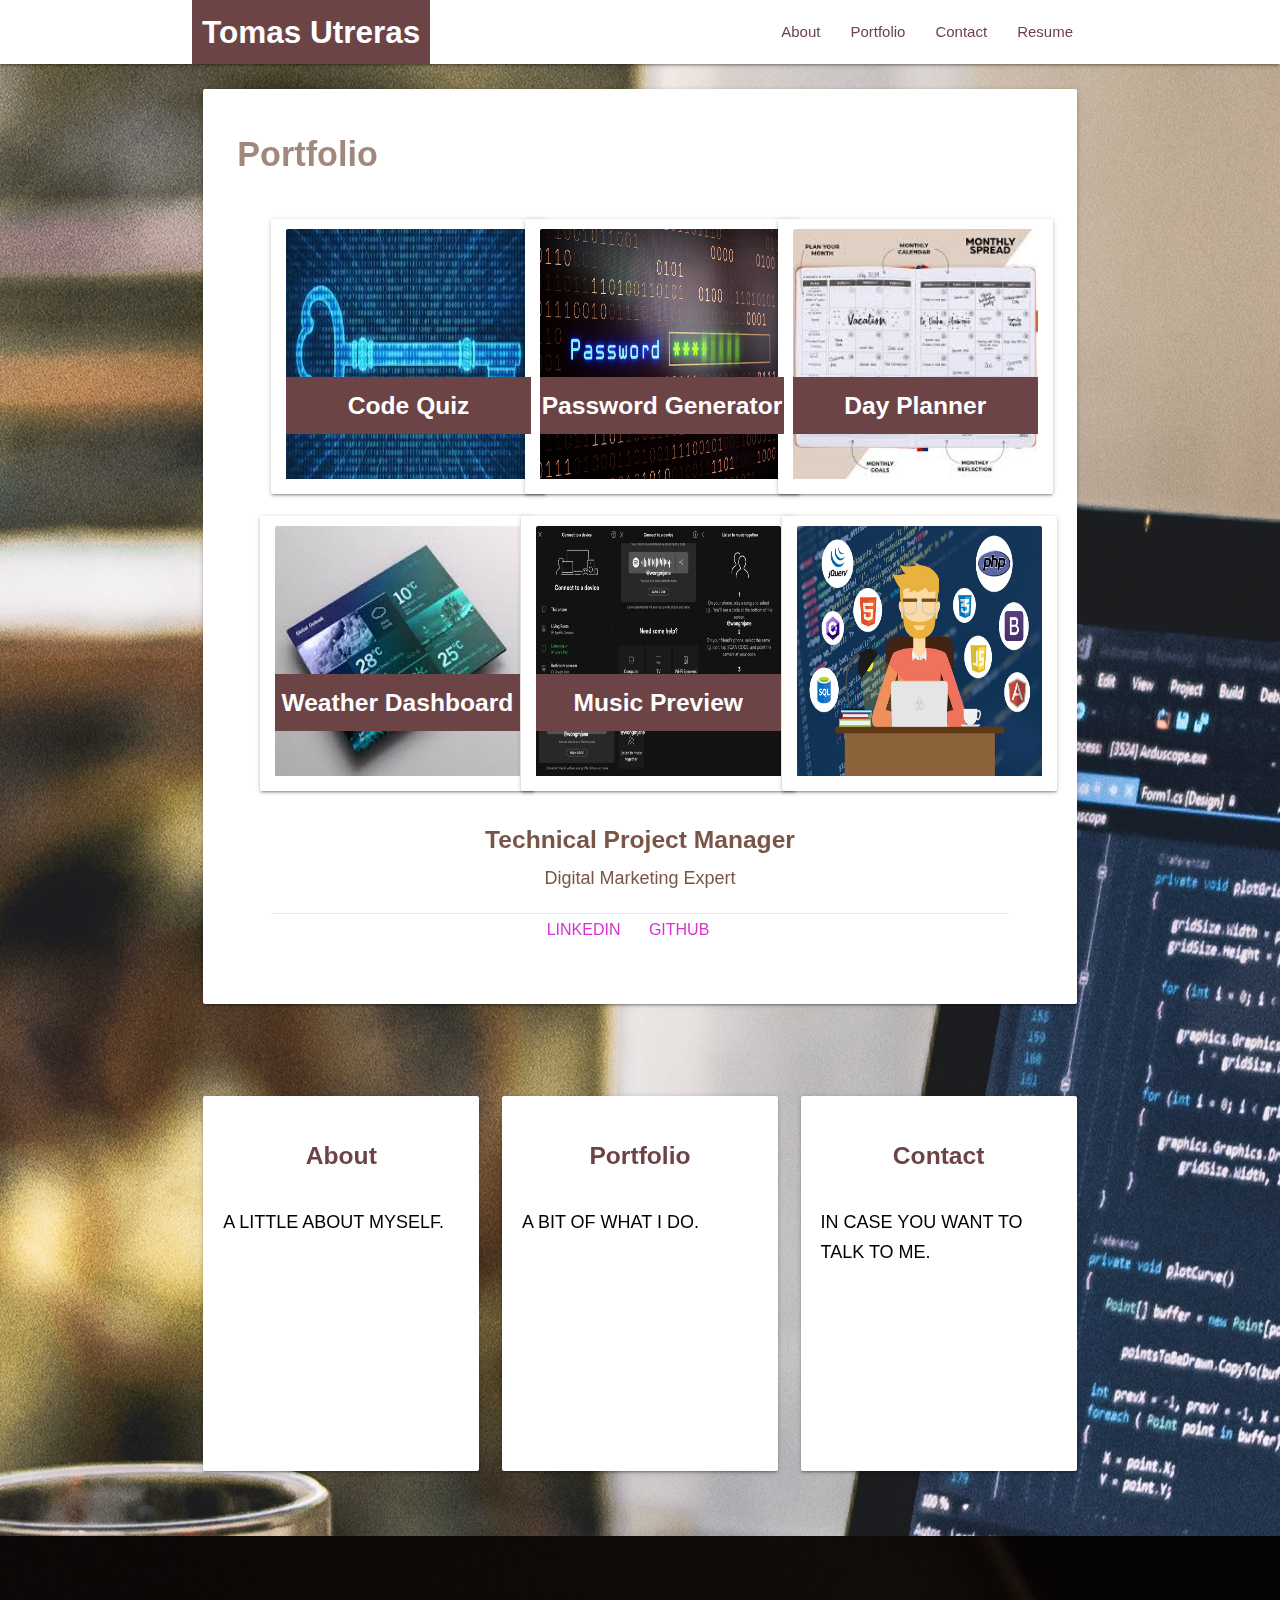
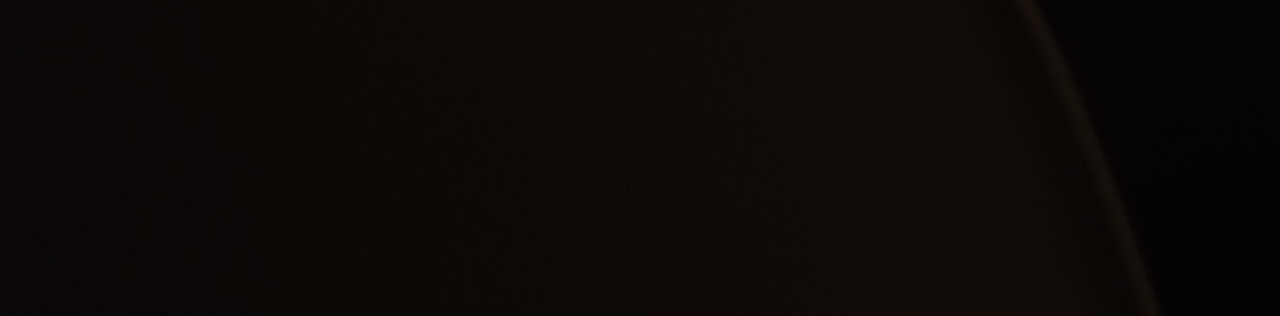
==== portfolio.html @ 32e6d1d3 "final commit" ====
<!DOCTYPE html>
<html lang="en">

<head>
  <meta http-equiv="Content-Type" content="text/html; charset=UTF-8" />
  <meta name="viewport" content="width=device-width, initial-scale=1" />
  <title>Tomas Utreras - Technical Project Manager</title>

  <link rel="stylesheet" href="https://use.fontawesome.com/releases/v5.8.1/css/all.css"
    integrity="sha384-50oBUHEmvpQ+1lW4y57PTFmhCaXp0ML5d60M1M7uH2+nqUivzIebhndOJK28anvf" crossorigin="anonymous" />

  <link href="https://fonts.googleapis.com/icon?family=Material+Icons" rel="stylesheet">
  <link href="css/materialize.css" type="text/css" rel="stylesheet" media="screen,projection" />
  <link href="css/style.css" type="text/css" rel="stylesheet" media="screen,projection" />


</head>

<body>
    <nav class="white" role="navigation">
        <div class="nav-wrapper container">
            <a id="logo-container" href="index.html" class="brand-logo">Tomas Utreras</a>
            <ul class="right hide-on-med-and-down">

                <li><a href="about.html">About</a></li>
                <li><a href="portfolio.html">Portfolio</a></li>
                <li><a href="contact.html">Contact</a></li>
                <li><a href="resume.html">Resume</a></li>
            </ul>

            <ul id="nav-mobile" class="sidenav">

                <li><a href="about.html">About</a></li>
                <li><a href="portfolio.html">Portfolio</a></li>
                <li><a href="contact.html">Contact</a></li>
                <li><a href="resume.html">Resume</a></li>
            </ul>
            <a href="#" data-target="nav-mobile" class="sidenav-trigger"><i class="material-icons">menu</i></a>
        </div>
    </nav>

    <div id="index-banner" class="parallax-container parallax-portfolio">
        <div class="section no-pad-bot">
            <div class="container">
                <br><br>
               
                <div class="row center">
               
                    <div class="row">
                        <div class="col s12">
                            <div class="card white">
                                <div class="card-content brown-text">
                                    <section>
                                        <div class="card-title" id="about-title">
                                            <h4 class="header brown-text text-lighten-2">Portfolio</h4>
                                        </div>
                                        <div class="card-content">
                                           
                                            <div class="row">

                                         
                                                <div class="col s12 m6 l4">
                                                    <div class="card port-card" id="tab2P">
                                                        <div class="icon-block">
                                                            <span class="card-title"><a
                                                                    href="https://ttomas100.github.io/Code-Quiz/">
                                                                    <h5 class="center white-text work"> Code Quiz
                                                                    </h5>
                                                                    <div class="card-image">
                                                                        <img src="assets/images/codequiz.jpg"
                                                                            class="port" alt="image-1">
                                                                    </div>
                                                                </a>
                                                            </span>
                                                        </div>
                                                    </div>
                                                </div>      
                                                <div class="col s12 m6 l4">
                                                    <div class="card port-card" id="tab1P">
                                                        <div class="icon-block">
                                                            <span class="card-title"><a
                                                                    href="https://ttomas100.github.io/password-generator/">
                                                                    <h5 class="center white-text work"> Password
                                                                        Generator</h5>
                                                                    <div class="card-image">
                                                                        <img src="assets/images/password.jpg"
                                                                            class="port" alt="image-1">
                                                                    </div>
                                                                </a>
                                                            </span>
                                                        </div>
                                                    </div>
                                                </div>  
                                       
                                            <div class="row">
                                                <div class="col s12 m6 l4">
                                                    <div class="card port-card" id="tab4P">
                                                        <div class="icon-block">
                                                            <span class="card-title"><a
                                                                    href="https://ttomas100.github.io/Third-Party-APIs/">
                                                                    <h5 class="center white-text work"> Day Planner
                                                                    </h5>
                                                                    <div class="card-image">
                                                                        <img src="assets/images/day-planner.jpg"
                                                                            class="port" alt="image-1">
                                                                    </div>
                                                                </a>
                                                            </span>
                                                        </div>
                                                    </div>
                                                </div>
                                                <div class="col s12 m6 l4">
                                                    <div class="card port-card" id="tab6P">
                                                        <div class="icon-block">
                                                            <span class="card-title"><a
                                                                    href="https://ttomas100.github.io/Open-Weather/">
                                                                    <h5 class="center white-text work">
                                                                        Weather
                                                                        Dashboard
                                                                    </h5>
                                                                    <div class="card-image">
                                                                        <img src="assets/images/weather.jpg"
                                                                            class="port" alt="image-1">
                                                                    </div>
                                                                </a>
                                                            </span>
                                                        </div>
                                                    </div>

                                                </div>
                                                <div class="col s12 m6 l4">
                                                    <div class="card port-card" id="tab7P">
                                                        <div class="icon-block">
                                                            <span class="card-title"><a href="https://ttomas100.github.io/Mood_queue2/">
                                                                    <h5 class="center white-text work"> Music Preview
                                                                    </h5>
                                                                    <div class="card-image">
                                                                        <img src="assets/images/music-queue.jpg"
                                                                            class="port" alt="image-1">
                                                                    </div>
                                                                </a>
                                                            </span>
                                                        </div>
                                                    </div>
                                                </div>
                                                <div class="col s12 m6 l4">
                                                    <div class="card port-card" id="tab8P">
                                                        <div class="icon-block">
                                                            <span class="card-title"><a href="index.html">
                                                              
                                                                    <div class="card-image">
                                                                        <img src="assets/images/full-stack-development.jpg"
                                                                            class="port" alt="image-1">
                                                                    </div>
                                                                </a>
                                                            </span>
                                                        </div>
                                                    </div>
                                                </div>
                                                
                                            </div>
                                            <h5>Technical Project Manager</h5>
                                            <p>Digital Marketing Expert</p>
                                          </div>
                          
                                          <div class="card-action">
                                            <a href="https://linkedin.com/in/tomas-utreras-lopez">LinkedIn</a>
                                            <a href="https://github.com/ttomas100">Github</a>
                                          </div>
                                        </div>
                                </div>
                            </div> 
                        </div>
                        <br><br>
                    </div>
                </div>
            <div class="parallax"><img src="assets/images/paul-calescu-KW3m50XRhjk-unsplash.jpg"" alt="panoramic-dam-photo-mateo_atom-instagram">
            </div>
        </div>
                          
                          
    <div class="container">
<div class="section">

<div id="introduction" class="section scrollspy">
    <div class="row">
      <div class="col s12 m4">
        <div class="card start">
          <div class="icon-block">
            <h2 class="center brown-text"><a href="about.html"><i class="fas fa-user-ninja"></i></h2>
            <span class="card-title">
              <h5 class="center">About
                </a></h5>

            </span>
            <div class="middle">

              <p class="light">A LITTLE ABOUT MYSELF.</p>
            </div>
            </a>
          </div>
        </div>
      </div>

      <div class="col s12 m4">

        <div class="card start">
          <div class="icon-block">
            <h2 class="center brown-text"><a href="portfolio.html"><i class="fas fa-briefcase"></i></h2>
            <span class="card-title">
              <h5 class="center">Portfolio</a></h5>
            </span>
            <div class="middle">
              <p class="light">A BIT OF WHAT I DO.</p>
            </div>
          </div>
        </div>

      </div>

      <div class="col s12 m4">


        <div class="card start">
          <div class="icon-block">
            <h2 class="center brown-text"><a href="contact.html"><i class="fas fa-id-card"></i></h2>
            <span class="card-title">
              <h5 class="center">Contact</a></h5>

            </span>
            <div class="middle">
              <p class="light">IN CASE YOU WANT TO TALK TO ME.</p>

            </div>
          </div>
        </div>
      </div>
    </div>
  </div>
</div>
</div>


<div class="parallax-container valign-wrapper">
<div class="section no-pad-bot">
  <div class="container">
    <div class="row center">

    </div>
  </div>
</div>

<div class="parallax"><img src="assets/images/martin-shreder-5Xwaj9gaR0g-unsplash.jpg" alt="panoramic-shore-photo-mateo_atom-instagram">
</div>

<div class="container">
  <div class="section">

    <div class="row">
      <div class="col s12 center">
        <h3><i class="mdi-content-send brown-text"></i></h3>

      </div>
    </div>

  </div>
</div>

<div class="parallax-container valign-wrapper">
  <div class="section no-pad-bot">
    <div class="container">
      <div class="row center">

      </div>
    </div>
  </div>

</div>

<script src="https://code.jquery.com/jquery-2.1.1.min.js"></script>
<script src="js/materialize.js"></script>
<script src="js/init.js"></script>
<script>

  document.addEventListener('DOMContentLoaded', function () {
    var elems = document.querySelectorAll('.scrollspy');
    var instances = M.ScrollSpy.init(elems, options);
  });
  $(document).ready(function () {
    $('.scrollspy').scrollSpy();
  });
</script>
</div>
</body>

</html>
---- css/style.css ----
/* Custom Stylesheet */
/**
 * Use this file to override Materialize files so you can update
 * the core Materialize files in the future
 *
 * Made By MaterializeCSS.com
 */

 body {
  font-size: 100%;
}

nav ul a,
nav {
  color: #444;
}

a:link {
  color: #6d4446;
}

a:visited {
  color: #6d4446;
}

a.brand-logo:link{
  color:white;
}


a.brand-logo:visited{
  color: white;
}

.brand-logo-btn {
  background-color: #6d4446;
  color: bl;
  /* font-weight: bold; */
  
}

a.brand-logo-btn:link{
  color:#FFFFFF;
}


a.brand-logo-btn:visited{
  color:#FFFFFF;
}

.brand-logo {
  background-color: #6d4446;
  color: white;
  font-weight: bold;

}

#logo-container {
  padding-left: 10px;
  padding-right: 10px;
  
}

.sidenav-trigger {
  color: #6d4446;
}

.parallax-container {
  min-height: 380px;
  line-height: 0;
  height: auto;
  color: rgba(255,255,255,.9);
}
  .parallax-container .section {
    width: 100%;
  }


#op-para {
  opacity: .5;
}

  .icon-block {
    padding: 0 15px;
    padding-top: 10px;
  }
  .icon-block .material-icons {
    font-size: inherit;
  }

  .icon-block-port {
    padding: 0 10px;
    padding-top: 10px;
    
  }
 
  footer.page-footer {
    margin: 0;
  }
  
  .intro {
    margin-left: 55%;
    width: 100%;
    margin-top: 40%;
    
  }

  .about {
    color: black;
    text-align: start;
      padding-bottom: 15px;
 
  }

  #about-img {

    width: 250px;
    height: auto;
    float: left; 
    margin: 20px;
    
  }

  #about-title {
    text-align: left;
  }

  .main {
    margin-left: 10px;
    margin-right: 10px;
  }
  .card-content {
    margin: 10px;
  }
  
  #download-button {
    margin-bottom: 5%;
  }
  
  .header {
    font-weight: bold;
  }
  
  h5 {
    font-weight: bold;
  }
  
  .start {
    height: 375px;
    width: auto;

  }

  p {

    font-size: large;
      line-height: 2rem;
    }


  #tab1P, #tab2P, #tab3P, #tab4P, #tab5P, #tab6P, #tab7P, #tab8P, #tab9P {
    height: 275px;
    width: 275px;
  }

  .tab3P {
        font-size: 19px;
        line-height: 2rem;

  }

  .about-img {
    height: 50%;
    width: auto;
  }
  
.work {
  border-bottom: 0; 
  background-color: #6d4446;
  color:#FFFFFF;
  text-align: center; 
  position: absolute; 
  bottom: 60px; 
  padding-top:  15px;
  padding-bottom:  15px;
  width: 89%;
  margin-bottom: 0;
  z-index: 1;
}

.port {
  height: 250px;
  position: absolute; 
  z-index: 0;
 
}

 li img {
  width: 70%;
    margin-bottom: 5px;
 } 

 .list {
  margin-bottom: 15px;
 }

 #list-card{ 
   width: 70%;
   margin-left: 16%;
 }

 .contact-card {
   width: 60%;
   margin-left: 20%;
   margin-right: 20%;
 }
 
 .ccard {
  font-size: 20px;
  font-weight: bold;
  padding: 5%;
}

.border {
  border: 1px solid #6d4446;
}

.contact {
  color: black;
  text-align: start;
  font-size: 18px;
    padding-bottom: 15px;
    padding-left: 20px;
    padding-right: 20px;
}

.middle {
  color: black;
  text-align: start;
    padding: 10px 0;
    margin: 0 5px;
    
}

.fa-print {
  padding: 5px 0;
  margin-left: 3%;
}

.card-action {
  font-size: medium;
  margin-top: 10px;
}


/* Media Queries*/

@media only screen and (max-width : 992px) {
  .parallax-container .section {
    position: absolute;
    top: 40%;
    
  }
  #index-banner .section {
    top: 10%;
  }

  .parallax-intro {
    min-height: 650px;

  }

  .parallax-about {
    min-height: 1500px;

  }

  .parallax-portfolio {
    min-height: 2600px;

  }

  .parallax-contact {
    min-height: 725px;
    
  }

  .parallax-resume {
    min-height: 1800px;
    
  }


.parallax-list {
  min-height: 2050px;
}


  .intro {    
  margin: 0 auto 0 50%;

  }

.about-card {
  margin: 0 auto;
  margin: 0 auto;
}

#about-img {
  width: 40%;
  height: auto; 
  
}

.contact-card {
  margin: 0 auto;
  width: auto;  
  
}

.start {
  height: 400px;
  width: auto;

}

#tab1P, #tab2P, #tab3P, #tab4P, #tab5P, #tab6P, #tab7P, #tab8P, #tab9P {
  height: 300px;
  width: 300px;
     
}

.tab3P {
      font-size: 19px;
      line-height: 2rem;
      
}

  
.work {
  border-bottom: 0; 
  background-color: #6d4446;
  color:#FFFFFF;
  text-align: center; 
  position: absolute; 
  bottom: 60px; 
  padding-top:  15px;
  padding-bottom:  15px;
  width: 90%;
  margin-bottom: 0;
  z-index: 1;
}

.port {
  height: 275px;
  position: relative; 
  z-index: 0;
  
}
  
}

@media only screen and (max-width : 600px) {
  #index-banner .section {
    top: 0;
  }

  .parallax-container .section {
    position: absolute;
    /* top: 10%; */
    
  }
  #index-banner .section {
    top: 5%;
  }

  .parallax-intro {
    min-height: 700px;

  }

  .parallax-about {
    min-height: 2000px;

  }

  .parallax-portfolio {
    min-height: 3500px;

  }

  #tab1P, #tab2P, #tab3P, #tab4P, #tab5P, #tab6P, #tab7P, #tab8P, #tab9P {
  
    margin: 0 auto;
    margin-bottom: 5%;
       
  }

  .parallax-list {
    min-height: 1700px;
  }


  .parallax-resume {
    min-height: 1200px;
    
  }

  .intro {    
  margin: 0 auto;

  }

.about-card {
  margin: 0 5% auto 0;
}

#about-img {
  width: 40%;
  height: auto; 
  
}

.contact-card {
  margin: 0 auto;
  width: auto;  
  
}

.start {
  height: 400px;
  width: auto;

}
.ccard {
  padding-left: 5%;
}
}
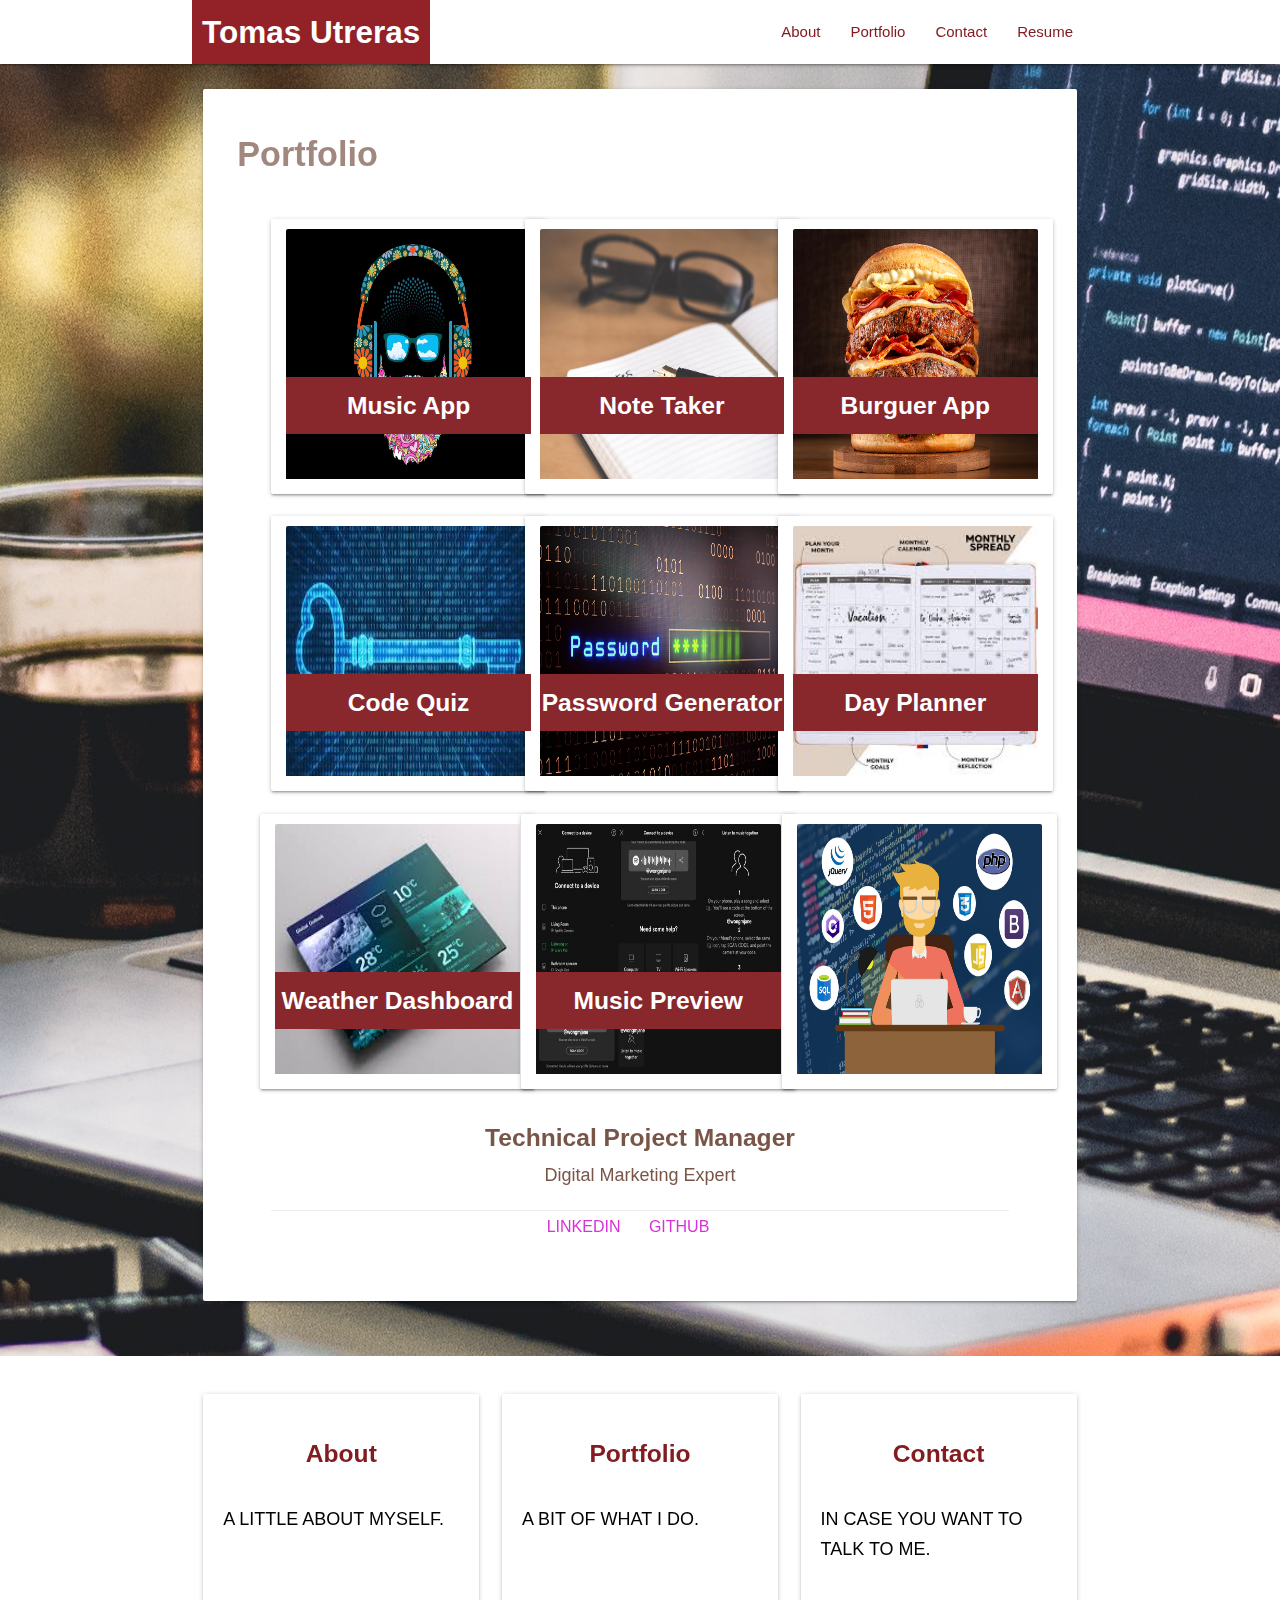
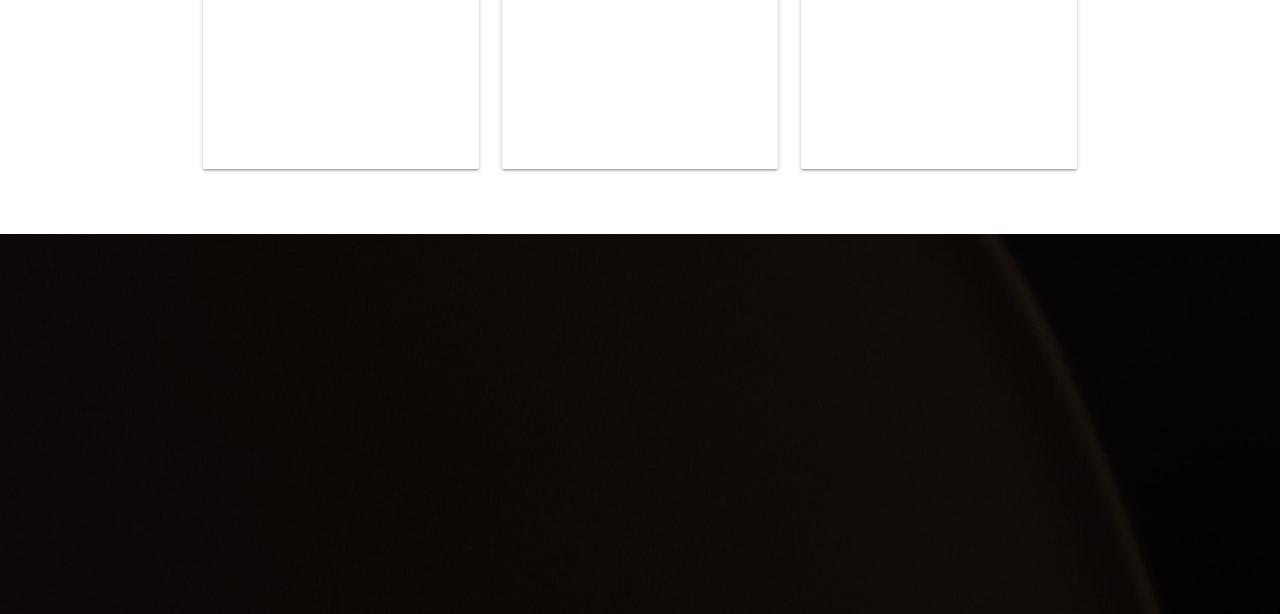
==== commit ce502706: "update" ====
--- a/portfolio.html
+++ b/portfolio.html
@@ -43,9 +43,7 @@
         <div class="section no-pad-bot">
             <div class="container">
                 <br><br>
-               
                 <div class="row center">
-               
                     <div class="row">
                         <div class="col s12">
                             <div class="card white">
@@ -57,24 +55,70 @@
                                         <div class="card-content">
                                            
                                             <div class="row">
-
-                                         
-                                                <div class="col s12 m6 l4">
-                                                    <div class="card port-card" id="tab2P">
-                                                        <div class="icon-block">
-                                                            <span class="card-title"><a
-                                                                    href="https://ttomas100.github.io/Code-Quiz/">
-                                                                    <h5 class="center white-text work"> Code Quiz
-                                                                    </h5>
-                                                                    <div class="card-image">
-                                                                        <img src="assets/images/codequiz.jpg"
-                                                                            class="port" alt="image-1">
-                                                                    </div>
-                                                                </a>
-                                                            </span>
-                                                        </div>
-                                                    </div>
-                                                </div>      
+                                              <div class="col s12 m6 l4">
+                                                <div class="card port-card" id="tab2P">
+                                                    <div class="icon-block">
+                                                        <span class="card-title"><a
+                                                                href="https://floating-inlet-66162.herokuapp.com/">
+                                                                <h5 class="center white-text work"> Music App
+                                                                </h5>
+                                                                <div class="card-image">
+                                                                    <img src="assets/images/music.jpg"
+                                                                        class="port" alt="image-1">
+                                                                </div>
+                                                            </a>
+                                                        </span>
+                                                    </div>
+                                                </div>
+                                              </div> 
+                                              <div class="col s12 m6 l4">
+                                                <div class="card port-card" id="tab2P">
+                                                    <div class="icon-block">
+                                                        <span class="card-title"><a
+                                                                href="https://secure-fortress-34496.herokuapp.com/">
+                                                                <h5 class="center white-text work"> Note Taker
+                                                                </h5>
+                                                                <div class="card-image">
+                                                                    <img src="assets/images/notes.jpg"
+                                                                        class="port" alt="image-1">
+                                                                </div>
+                                                            </a>
+                                                        </span>
+                                                    </div>
+                                                </div>
+                                              </div> 
+                                              <div class="col s12 m6 l4">
+                                                <div class="card port-card" id="tab2P">
+                                                    <div class="icon-block">
+                                                        <span class="card-title"><a
+                                                                href="">
+                                                                <h5 class="center white-text work"> Burguer App
+                                                                </h5>
+                                                                <div class="card-image">
+                                                                    <img src="assets/images/burger.jpg"
+                                                                        class="port" alt="image-1">
+                                                                </div>
+                                                            </a>
+                                                        </span>
+                                                    </div>
+                                                </div>
+                                              </div> 
+                                              <div class="col s12 m6 l4">
+                                                <div class="card port-card" id="tab2P">
+                                                    <div class="icon-block">
+                                                        <span class="card-title"><a
+                                                                href="https://ttomas100.github.io/Code-Quiz/">
+                                                                <h5 class="center white-text work"> Code Quiz
+                                                                </h5>
+                                                                <div class="card-image">
+                                                                    <img src="assets/images/codequiz.jpg"
+                                                                        class="port" alt="image-1">
+                                                                </div>
+                                                            </a>
+                                                        </span>
+                                                    </div>
+                                                </div>
+                                            </div>        
                                                 <div class="col s12 m6 l4">
                                                     <div class="card port-card" id="tab1P">
                                                         <div class="icon-block">
@@ -177,9 +221,12 @@
             <div class="parallax"><img src="assets/images/paul-calescu-KW3m50XRhjk-unsplash.jpg"" alt="panoramic-dam-photo-mateo_atom-instagram">
             </div>
         </div>
-                          
-                          
-    <div class="container">
+      </div>           
+    </div>
+  </div>
+</div>
+<div class="container">
+      
 <div class="section">
 
 <div id="introduction" class="section scrollspy">
--- a/css/style.css
+++ b/css/style.css
@@ -12,15 +12,15 @@
 
 nav ul a,
 nav {
-  color: #444;
+  color: rgb(139, 68, 68);
 }
 
 a:link {
-  color: #6d4446;
+  color: #831c21;
 }
 
 a:visited {
-  color: #6d4446;
+  color: #792529;
 }
 
 a.brand-logo:link{
@@ -33,7 +33,7 @@
 }
 
 .brand-logo-btn {
-  background-color: #6d4446;
+  background-color: #9e1b22;
   color: bl;
   /* font-weight: bold; */
   
@@ -49,7 +49,7 @@
 }
 
 .brand-logo {
-  background-color: #6d4446;
+  background-color: #922228;
   color: white;
   font-weight: bold;
 
@@ -62,7 +62,7 @@
 }
 
 .sidenav-trigger {
-  color: #6d4446;
+  color: #852d31;
 }
 
 .parallax-container {
@@ -121,6 +121,7 @@
     
   }
 
+
   #about-title {
     text-align: left;
   }
@@ -176,7 +177,7 @@
   
 .work {
   border-bottom: 0; 
-  background-color: #6d4446;
+  background-color: #88272c;
   color:#FFFFFF;
   text-align: center; 
   position: absolute; 
@@ -222,7 +223,7 @@
 }
 
 .border {
-  border: 1px solid #6d4446;
+  border: 1px solid #923035;
 }
 
 .contact {
@@ -339,7 +340,7 @@
   
 .work {
   border-bottom: 0; 
-  background-color: #6d4446;
+  background-color: #8a2d32;
   color:#FFFFFF;
   text-align: center; 
   position: absolute; 
